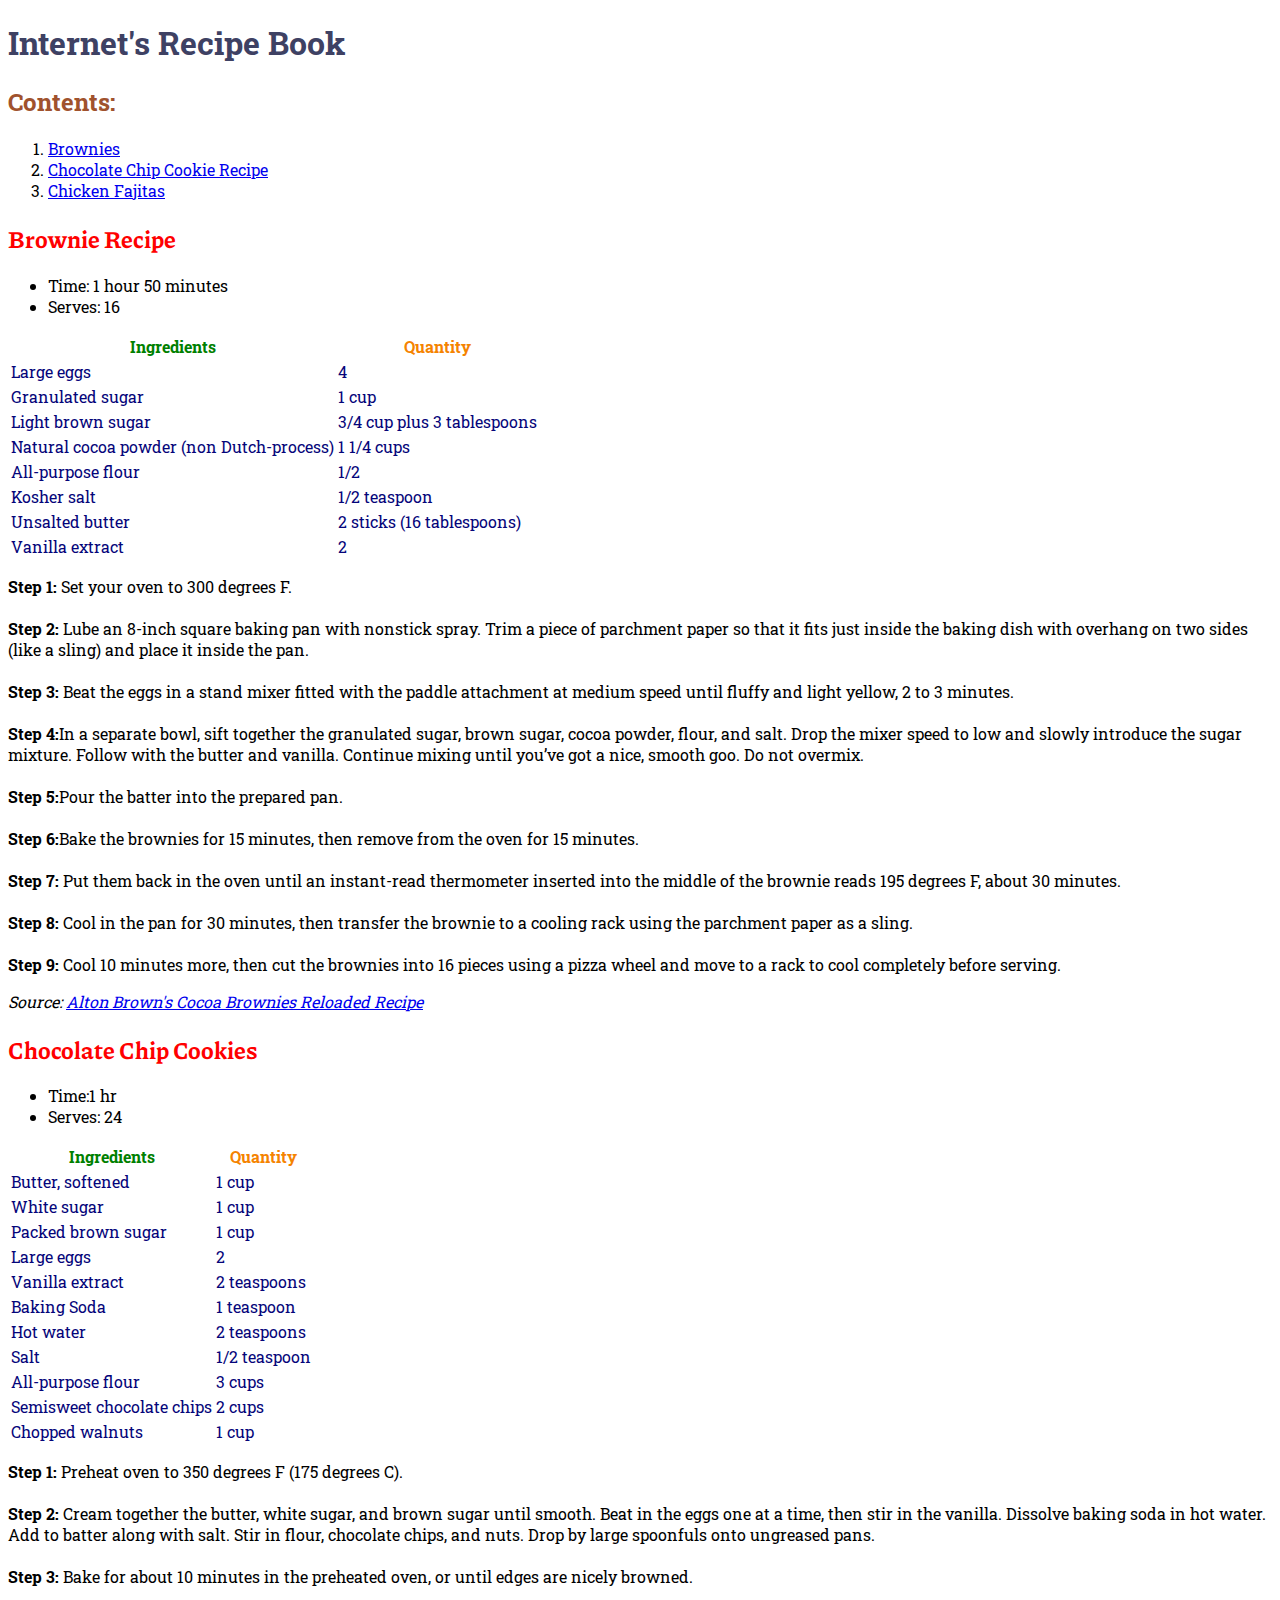
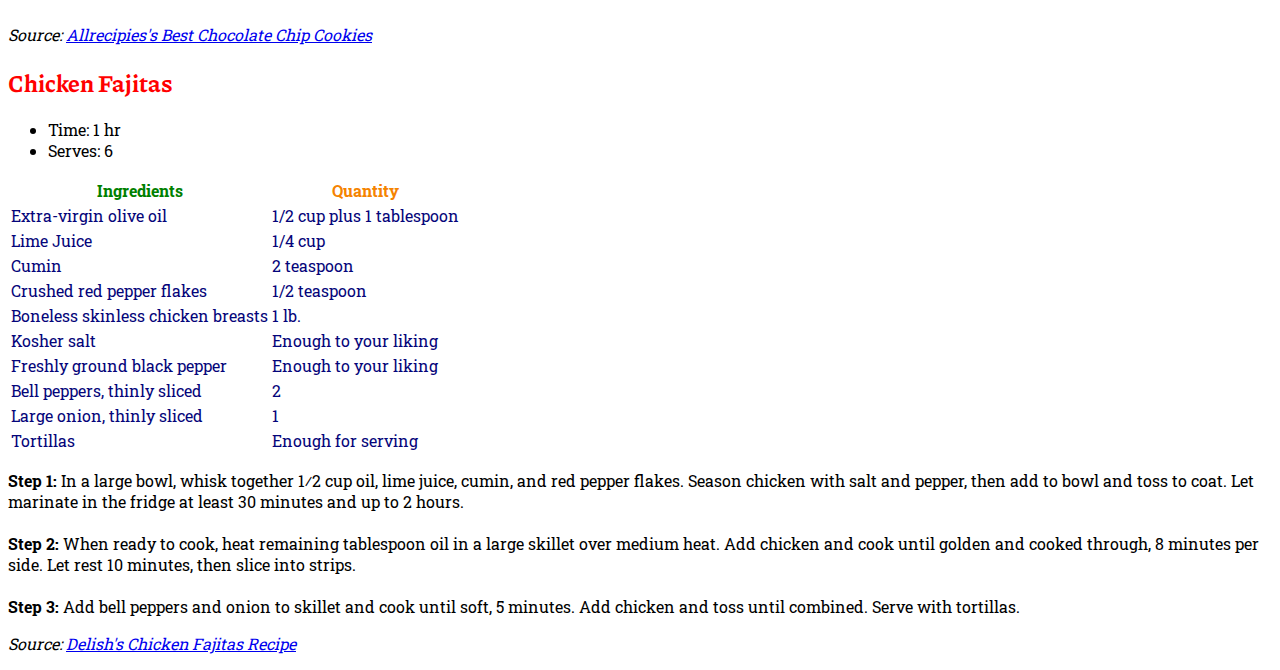
==== recipebook.html @ 2ed76776 "Update recipebook.html" ====
<!DOCTYPE html PUBLIC "-//W3C//DTD HTML 4.01//EN" "http://www.w3.org/TR/html4/strict.dtd">
<html><head>
  <link href="https://fonts.googleapis.com/css2?family=Piazzolla:wght@200&amp;family=Roboto+Slab&amp;display=swap" rel="stylesheet">
  <title>Project: Recipe book</title>

        
        
  <meta charset="utf-8">

        
  <style>
        .recipe-title{
            color:red;
            font-family:'Piazzolla', serif;
        }
        .quantity{
            color:rgb(245, 131, 0);
        }
        .ingredients{
            color:green;
        }
        td{
            color:rgb(5, 5, 122);
            
        }
        body{
            font-family:'Roboto Slab', serif;
        }
        </style>
    </head><body>
       
        
<h1 style="color: rgb(62, 65, 99);">Internet's Recipe Book</h1>

        
        
<h2 style="color: rgb(160, 82, 45);">Contents:</h2>

        
        
<ol>

            <li><a href="#brownie-recipe">Brownies</a></li>
            <li><a href="#chocolate-chip-cookies-recipe">Chocolate Chip Cookie Recipe</a></li>
            <li><a href="#chicken-fajitas">Chicken Fajitas</a></li>
        
</ol>

<!------------------------Brownies------------------->
        <h2 id="brownie-recipe" class="recipe-title">Brownie Recipe</h2>
        
        <ul>
            <li>Time: 1 hour 50 minutes</li>
            <li>Serves: 16</li>
        </ul>
        
        <table>
            <thead>
                <tr>
                    <th class="ingredients">Ingredients</th>

                    <th class="quantity">Quantity</th>
                </tr>
            </thead>
            <tbody>
                <tr>
                    <td>Large eggs</td>
                    <td>4</td>
                </tr>
                <tr>
                    <td>Granulated sugar</td>
                    <td>1 cup</td>
                </tr>
                <tr>
                    <td>Light brown sugar</td>
                    <td>3/4 cup plus 3 tablespoons</td>
                </tr>
                <tr>
                    <td>Natural cocoa powder (non Dutch-process)</td>
                    <td>1 1/4 cups
                    </td>
                </tr>
                <tr>
                    <td>All-purpose flour</td>
                    <td>1/2</td>
                </tr>
                <tr>
                    <td>Kosher salt</td>
                    <td>1/2 teaspoon</td>
                </tr>
                <tr>
                    <td>Unsalted butter</td>
                    <td>2 sticks (16 tablespoons)</td>
                </tr>
                <tr>
                    <td>Vanilla extract</td>
                    <td>2</td>
                </tr>
            </tbody>
        </table>
        
        <p>
        <strong>Step 1:</strong> Set your oven to 300 degrees F. 
        <br>
        <br>
        <strong>Step 2:</strong> Lube an 8-inch square baking pan with nonstick spray. Trim a piece of parchment paper so that it fits just inside the baking dish with overhang on two sides (like a sling) and place it inside the pan.
        <br>
        <br>
        <strong>Step 3:</strong> Beat the eggs in a stand mixer fitted with the paddle attachment at medium speed until fluffy and light yellow, 2 to 3 minutes.
        <br>
        <br>
        <strong>Step 4:</strong>In a separate bowl, sift together the granulated sugar, brown sugar, cocoa powder, flour, and salt. Drop the mixer speed to low and slowly introduce the sugar mixture. Follow with the butter and vanilla. Continue mixing until you&#8217;ve got a nice, smooth goo. Do not overmix.
        <br>
        <br>
        <strong>Step 5:</strong>Pour the batter into the prepared pan.
        <br>
        <br>
        <strong>Step 6:</strong>Bake the brownies for 15 minutes, then remove from the oven for 15 minutes.
        <br>
        <br>
        <strong>Step 7:</strong> Put them back in the oven until an instant-read thermometer inserted into the middle of the brownie reads 195 degrees F, about 30 minutes.
        <br>
        <br>
        <strong>Step 8:</strong> Cool in the pan for 30 minutes, then transfer the brownie to a cooling rack using the parchment paper as a sling.
        <br>
        <br>
        <strong>Step 9:</strong> Cool 10 minutes more, then cut the brownies into 16 pieces using a pizza wheel and move to a rack to cool completely before serving.
        </p>
        
    <p><em>Source: <a href="https://altonbrown.com/recipes/cocoa-brownies-reloaded/" target="_blank">Alton Brown's Cocoa Brownies Reloaded Recipe</a></em></p>
<!------------------------Chocolate Chip Cookies Recipie------>
        
<h2 id="chocolate-chip-cookies-recipe" class="recipe-title">Chocolate Chip Cookies</h2>

        
        
<ul>

            <li>Time:1 hr </li>
            <li>Serves: 24</li>
        
</ul>

        
        
<table>

            <thead>
                <tr>
                    <th class="ingredients">Ingredients</th>

                    <th class="quantity">Quantity</th>
                </tr>
            </thead>
            <tbody>
                <tr>
                    <td>Butter, softened</td>
                    <td>1 cup</td>
                </tr>
                <tr>
                    <td>White sugar</td>
                    <td>1 cup</td>
                </tr>
                <tr>
                    <td>Packed brown sugar</td>
                    <td>1 cup</td>
                </tr>
                <tr>
                    <td>Large eggs</td>
                    <td>2</td>
                </tr>
                <tr>
                    <td>Vanilla extract</td>
                    <td>2 teaspoons</td>
                </tr>
                <tr>
                    <td>Baking Soda</td>
                    <td>1 teaspoon</td>
                </tr>
                <tr>
                    <td>Hot water</td>
                    <td>2 teaspoons</td>
                </tr>
                <tr>
                    <td>Salt</td>
                    <td>1/2 teaspoon</td>
                </tr>
                <tr>
                    <td>All-purpose flour</td>
                    <td>3 cups</td>
                </tr>
                <tr>
                    <td>Semisweet chocolate chips</td>
                    <td>2 cups</td>
                </tr>
                <tr>
                    <td>Chopped walnuts</td>
                    <td>1 cup</td>
                </tr>
            </tbody>
        
</table>

        
        
<p>
        <strong>Step 1:</strong> Preheat oven to 350 degrees F (175 degrees C).
        <br>
        <br>
        <strong>Step 2:</strong>
Cream together the butter, white sugar, and brown sugar until smooth.
Beat in the eggs one at a time, then stir in the vanilla. Dissolve
baking soda in hot water. Add to batter along with salt. Stir in flour,
chocolate chips, and nuts. Drop by large spoonfuls onto ungreased pans.
<br>
        <br>
        <strong>Step 3:</strong> Bake for about 10 minutes in the preheated oven, or until edges are nicely browned.
        <br>
        <br>
        </p>

        
    
<p><em>Source: <a href="https://www.allrecipes.com/recipe/10813/best-chocolate-chip-cookies/" target="_blank"> Allrecipies's Best Chocolate Chip Cookies</a></em></p>

<!-------------------------Chicken Fajitas--------------------------->
        
<h2 id="chicken-fajitas" class="recipe-title">Chicken Fajitas</h2>

        
        
<ul>

            <li>Time: 1 hr</li>
            <li>Serves: 6</li>
        
</ul>

        
        
<table>

            <thead>
                <tr>
                    <th class="ingredients">Ingredients</th>

                    <th class="quantity">Quantity</th>
                </tr>
            </thead>
            <tbody>
                <tr>
                    <td>Extra-virgin olive oil</td>
                    <td>1/2 cup plus 1 tablespoon</td>
                </tr>
                <tr>
                    <td>Lime Juice</td>
                    <td>1/4 cup</td>
                </tr>
                <tr>
                    <td>Cumin</td>
                    <td>2 teaspoon</td>
                </tr>
                <tr>
                    <td>Crushed red pepper flakes</td>
                    <td>1/2 teaspoon</td>
                </tr>
                <tr>
                    <td>Boneless skinless chicken breasts</td>
                    <td>1 lb.</td>
                </tr>
                <tr>
                    <td>Kosher salt</td>
                    <td>Enough to your liking</td>
                </tr>
                <tr>
                    <td>Freshly ground black pepper</td>
                    <td>Enough to your liking</td>
                </tr>
                <tr>
                    <td>Bell peppers, thinly sliced</td>
                    <td>2</td>
                </tr>
                <tr>
                    <td>Large onion, thinly sliced</td>
                    <td>1</td>
                </tr>
                <tr>
                    <td>Tortillas</td>
                    <td>Enough for serving</td>
                </tr>

            </tbody>
        
</table>

        
        
<p>
        <strong>Step 1:</strong> In a large bowl, whisk together
1&#8260;2 cup oil, lime juice, cumin, and red pepper flakes. Season chicken
with salt and pepper, then add to bowl and toss to coat. Let marinate
in the fridge at least 30 minutes and up to 2 hours. <br>
        <br>
        <strong>Step 2:</strong> When
ready to cook, heat remaining tablespoon oil in a large skillet over
medium heat. Add chicken and cook until golden and cooked through, 8
minutes per side. Let rest 10 minutes, then slice into strips. <br>
        <br>
        <strong>Step 3:</strong> Add bell
peppers and onion to skillet and cook until soft, 5 minutes. Add
chicken and toss until combined. Serve with tortillas. </p>

        
    
<p><em>Source: <a href="https://www.delish.com/cooking/recipe-ideas/a19665622/easy-chicken-fajitas-recipe/" target="_blank"> Delish's Chicken Fajitas Recipe</a></em></p>

    </body></html>
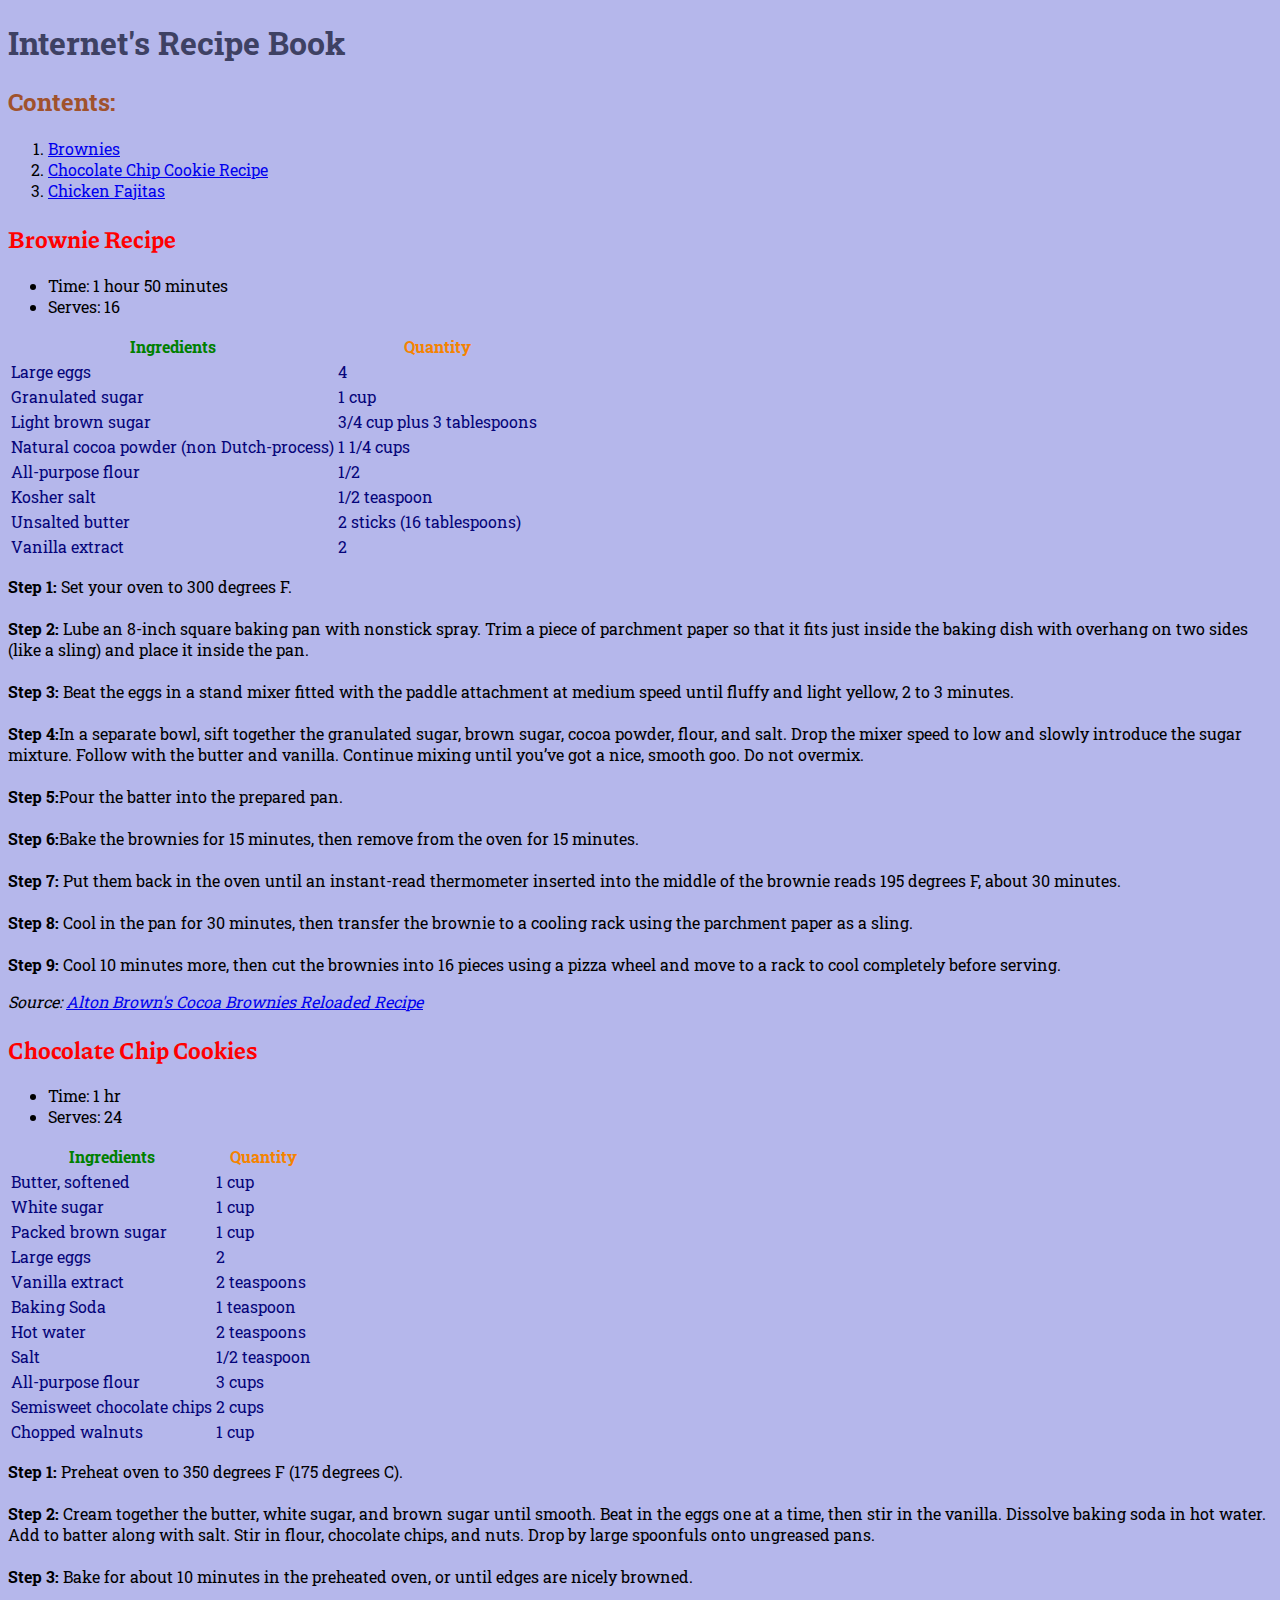
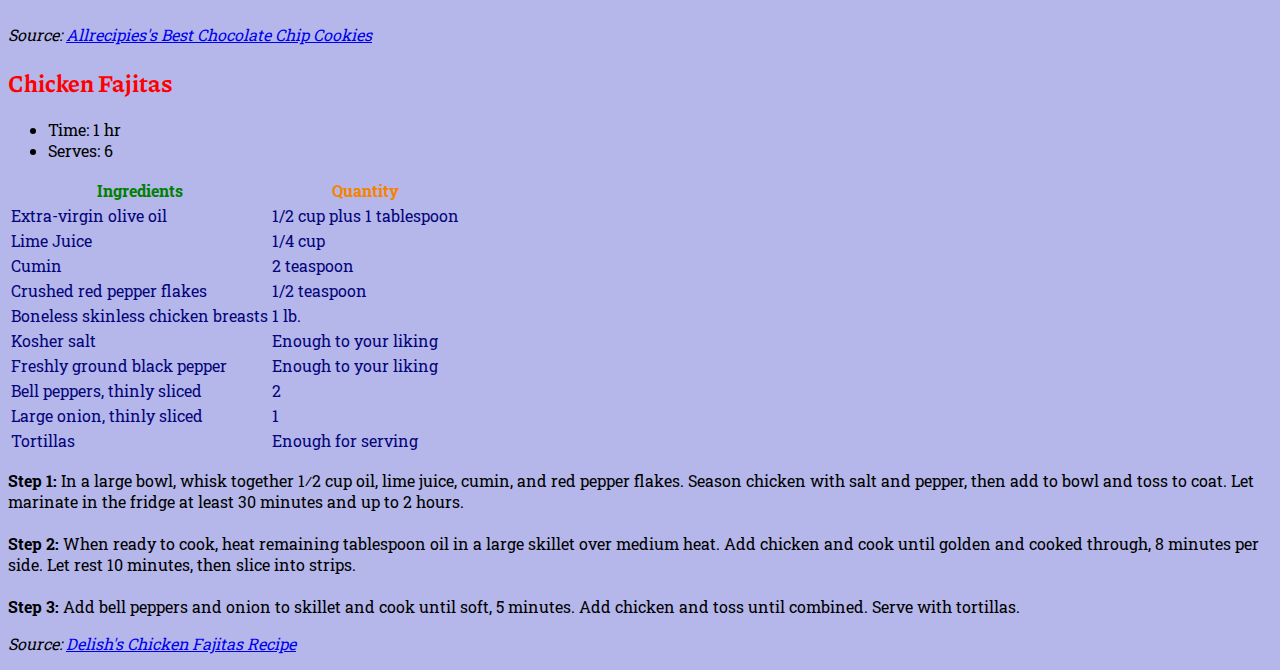
==== commit a3a57d6d: "Update recipebook.html" ====
--- a/recipebook.html
+++ b/recipebook.html
@@ -25,6 +25,7 @@
         }
         body{
             font-family:'Roboto Slab', serif;
+            background-color:rgb(181, 183, 235);
         }
         </style>
     </head><body>
@@ -136,7 +137,7 @@
         
 <ul>
 
-            <li>Time:1 hr </li>
+            <li>Time: 1 hr </li>
             <li>Serves: 24</li>
         
 </ul>
